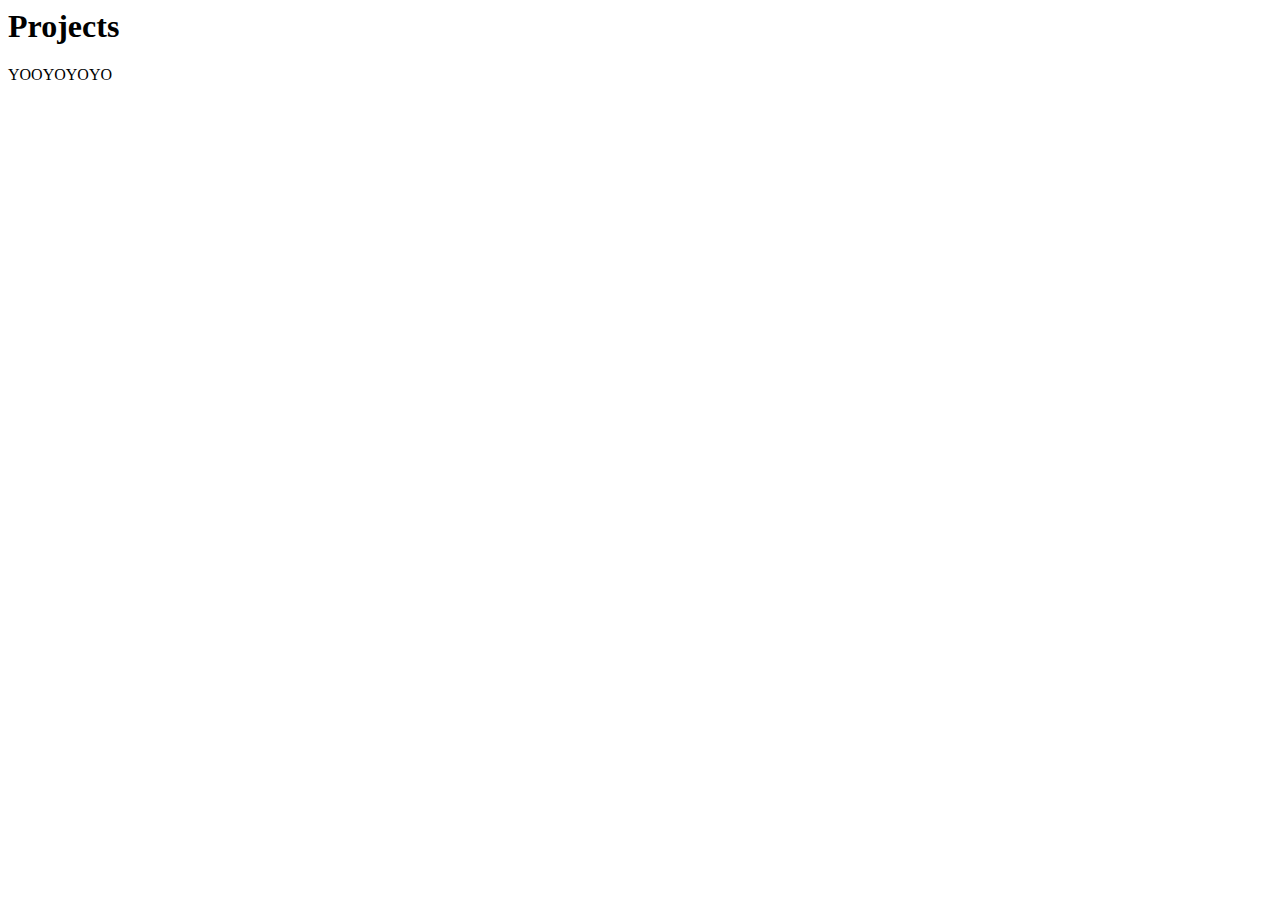
==== index.html @ 09c5aa42 "initial" ====
<html lang="en">
<head>
    <meta charset="UTF-8">
    <meta name="Angela's Home" content="width=device-width, initial-scale=1.0">
    <title>RAWRRRRR</title>
</head>
<body>
    <h1>Projects</h1>
    <p>YOOYOYOYO</p>
</body>
</html>
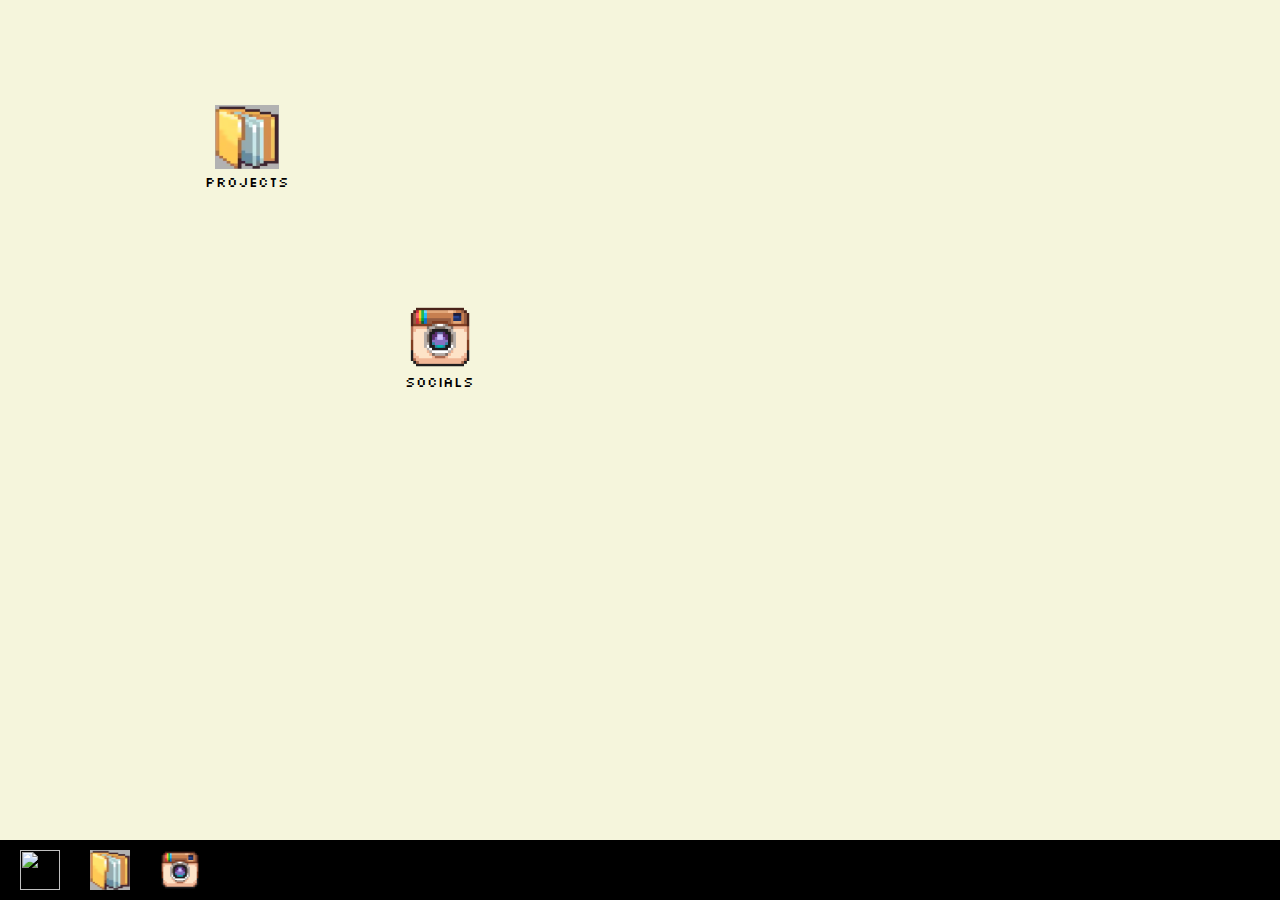
==== commit e36ab80b: "redoing original work" ====
--- a/index.html
+++ b/index.html
@@ -1,11 +1,58 @@
+<!DOCTYPE html>
 <html lang="en">
 <head>
     <meta charset="UTF-8">
-    <meta name="Angela's Home" content="width=device-width, initial-scale=1.0">
-    <title>RAWRRRRR</title>
+    <meta name="viewport" content="width=device-width, initial-scale=1.0">
+    <title>Angela's Home</title>
+    <link rel="stylesheet" href="style.css">
+    <!-- FAVICON -->
+    <link rel="shortcut icon" href="images/webIcon.png" type="image/x-icon" />
+    <!-- FONT LINK -->
+    <link rel="preconnect" href="https://fonts.googleapis.com">
+    <link rel="preconnect" href="https://fonts.gstatic.com" crossorigin>
+    <link href="https://fonts.googleapis.com/css2?family=Silkscreen:wght@400;700&display=swap" rel="stylesheet">
 </head>
 <body>
-    <h1>Projects</h1>
-    <p>YOOYOYOYO</p>
+    <div id="desktop">
+        <div class="icon" style="top: 100px; left: 200px;" onclick="openApp('file-explorer')">
+            <img src="images/fileExplorerIcon.png" alt="File Explorer">
+            <p>Projects</p>
+        </div>
+        <div class="icon" style="top: 300px; left: 400px;" onclick="openApp('instblahagram')">
+            <img src="images/InstagramIcon.png" alt="Instagram">
+            <p>Socials</p>
+        </div>
+        <!-- <div class="icon" ondblclick="openApp('outlook')">
+            <img src="images/outlok.png" alt="Outlook">
+            <p>Contact</p>
+        </div>
+        <div class="icon" ondblclick="openApp('this-pc')">
+            <img src="images/this-pc.png" alt="This PC">
+            <p>About Me</p>
+        </div>
+        <div class="icon" ondblclick="openApp('word')">
+            <img src="images/word.png" alt="Word">
+            <p>Resume</p>
+        </div>
+        <div class="icon" ondblclick="openApp('winrar')">
+            <img src="images/winrar.png" alt="WinRAR">
+            <p>Education</p>
+        </div>
+        <div class="icon" ondblclick="openApp('microsoft-office')">
+            <img src="images/microsoft-office.png" alt="Microsoft Office">
+            <p>Work Experience</p>
+        </div> -->
+    </div>
+
+    <div id="windows-container"></div>
+    
+    <div id="taskbar">
+        <img class="taskbar-icon" id="power-button" src="images/power.png" onclick="closeWebsite()">
+        <img class="taskbar-icon" id="taskbar-file-explorer" src="images/fileExplorerIcon.png" onclick="openApp('file-explorer')">
+        <img class="taskbar-icon" id="taskbar-instagram" src="images/InstagramIcon.png" onclick="openApp('instagram')">
+        
+    </div>
+
+    <script src="main.js"></script>
 </body>
-</html>+</html>
--- a/style.css
+++ b/style.css
@@ -0,0 +1,119 @@
+
+body {
+    margin: 0;
+    padding: 0;
+    background-color: beige;
+    /*background: url('images/temp.jpg') no-repeat center center fixed;*/
+    background-size: cover;
+    font-family: "Silkscreen", serif;
+    font-style: normal;
+}
+
+#desktop {
+    position: relative;
+    width: 100vw;
+    height: 100vh;
+}
+
+.icon {
+    padding: 5px 5px 5px 5px;
+    text-align: center;
+    cursor: pointer;
+    position: absolute;
+}
+
+.icon img {
+    width: 64px;
+    height: 64px;
+}
+
+.icon p {
+    color: black;
+    font-weight: 400;
+    font-size: 14px;
+    margin-top: 0px;
+}
+
+.icon:hover {
+    background-color: rgba(255, 255, 255, 0.6);
+    border-radius: 3px;
+}
+
+#windows-container {
+    position: absolute;
+    top: 0;
+    left: 0;
+    width: 100%;
+    height: 100%;
+}
+
+.window {
+    position: absolute;
+    width: 400px;
+    height: 300px;
+    background: white;
+    border: 2px solid #ccc;
+    box-shadow: 5px 5px 15px rgba(0,0,0,0.5);
+    display: none;
+    resize: both;
+    overflow: auto;
+    border-radius: 5px;
+}
+
+.window-header {
+    background: linear-gradient(to right, #1a73e8, #0b57d0);
+    color: white;
+    padding: 5px;
+    cursor: move;
+    display: flex;
+    justify-content: space-between;
+    border-radius: 5px 5px 0 0;
+}
+
+.window-header button {
+    background: none;
+    border: none;
+    color: white;
+    cursor: pointer;
+    font-size: 16px;
+}
+
+#taskbar {
+    background: black;
+    position: fixed;
+    bottom: 0;
+    width: 100%;
+    height: 50px;
+    display: flex;
+    align-items: center;
+    padding: 5px;
+    border: none;
+    opacity: 1;
+    transition: 0.2s;
+}
+
+.taskbar-icon {
+    padding: 5px 5px 5px 5px;
+    width: 40px;
+    height: 40px;
+    margin: 0 10px;
+    cursor: pointer;
+    background: none;
+    opacity: 1;
+}
+
+.taskbar-icon:hover{
+    background-color: rgba(255, 255, 255, 0.6);
+    border-radius: 3px;
+}
+
+.taskbar-icon.active{
+    background-color: rgba(255, 255, 255, 0.6);
+    border-radius: 3px;
+}
+
+.taskbar-icon.open{
+    background-color: rgba(255, 255, 255, 0.6);
+    border-radius: 3px;
+    border-bottom: 1px solid rgb(41, 41, 255)
+}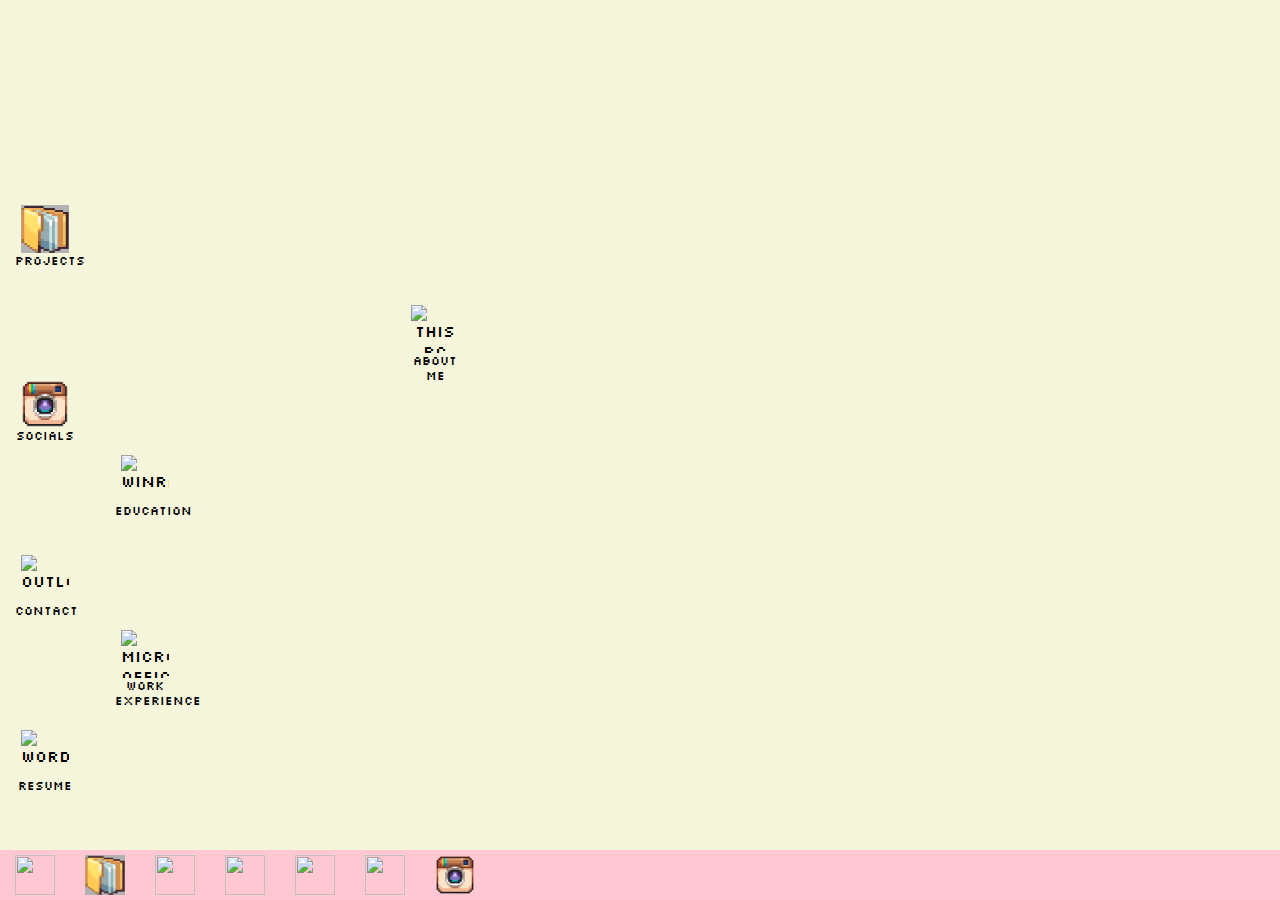
==== commit a3c93e07: "fixed the desktop icon bug!!!" ====
--- a/index.html
+++ b/index.html
@@ -4,7 +4,7 @@
     <meta charset="UTF-8">
     <meta name="viewport" content="width=device-width, initial-scale=1.0">
     <title>Angela's Home</title>
-    <link rel="stylesheet" href="style.css">
+    <link rel="stylesheet" href="styles/main.css">
     <!-- FAVICON -->
     <link rel="shortcut icon" href="images/webIcon.png" type="image/x-icon" />
     <!-- FONT LINK -->
@@ -14,34 +14,35 @@
 </head>
 <body>
     <div id="desktop">
-        <div class="icon" style="top: 100px; left: 200px;" onclick="openApp('file-explorer')">
+        
+        <div class="icon" style="top: 300px; left: 400px;" ondblclick="openApp('this-pc')">
+            <img src="images/this-pc.png" alt="This PC">
+            <p>About Me</p>
+        </div>
+        <div class="icon" style="top: 100px; left: 10px;" ondblclick="openApp('file-explorer')">
             <img src="images/fileExplorerIcon.png" alt="File Explorer">
             <p>Projects</p>
         </div>
-        <div class="icon" style="top: 300px; left: 400px;" onclick="openApp('instblahagram')">
+        <div class="icon" style="top: 190px; left: 10px;" ondblclick="openApp('instagram')">
             <img src="images/InstagramIcon.png" alt="Instagram">
             <p>Socials</p>
         </div>
-        <!-- <div class="icon" ondblclick="openApp('outlook')">
-            <img src="images/outlok.png" alt="Outlook">
+        <div class="icon" style="top: 280px; left: 10px;" ondblclick="openApp('outlook')">
+            <img src="images/OutlookIcon.png" alt="Outlook">
             <p>Contact</p>
         </div>
-        <div class="icon" ondblclick="openApp('this-pc')">
-            <img src="images/this-pc.png" alt="This PC">
-            <p>About Me</p>
-        </div>
-        <div class="icon" ondblclick="openApp('word')">
-            <img src="images/word.png" alt="Word">
+        <div class="icon" style="top: 370px; left: 10px;" ondblclick="openApp('word')">
+            <img src="images/WordIcon.png" alt="Word">
             <p>Resume</p>
         </div>
-        <div class="icon" ondblclick="openApp('winrar')">
-            <img src="images/winrar.png" alt="WinRAR">
+        <div class="icon" style="top: 10px; left: 110px;" ondblclick="openApp('winrar')">
+            <img src="images/winRARIcon.png" alt="WinRAR">
             <p>Education</p>
         </div>
-        <div class="icon" ondblclick="openApp('microsoft-office')">
-            <img src="images/microsoft-office.png" alt="Microsoft Office">
+        <div class="icon" style="top: 100px; left: 110px;" ondblclick="openApp('office')">
+            <img src="images/OfficeIcon.png" alt="Microsoft Office">
             <p>Work Experience</p>
-        </div> -->
+        </div>
     </div>
 
     <div id="windows-container"></div>
@@ -49,6 +50,10 @@
     <div id="taskbar">
         <img class="taskbar-icon" id="power-button" src="images/power.png" onclick="closeWebsite()">
         <img class="taskbar-icon" id="taskbar-file-explorer" src="images/fileExplorerIcon.png" onclick="openApp('file-explorer')">
+        <img class="taskbar-icon" id="taskbar-office" src="images/OfficeIcon.png" onclick="openApp('office')">
+        <img class="taskbar-icon" id="taskbar-word" src="images/WordIcon.png" onclick="openApp('word')">
+        <img class="taskbar-icon" id="taskbar-outlook" src="images/OutlookIcon.png" onclick="openApp('outlook')">
+        <img class="taskbar-icon" id="taskbar-winrar" src="images/winRARIcon.png" onclick="openApp('winrar')">
         <img class="taskbar-icon" id="taskbar-instagram" src="images/InstagramIcon.png" onclick="openApp('instagram')">
         
     </div>
--- a/styles/main.css
+++ b/styles/main.css
@@ -0,0 +1,19 @@
+@import url(desktop.css);
+@import url(windows.css);
+@import url(taskbar.css);
+/* 
+* {
+    user-select: none;
+} */
+
+body {
+    margin: 0;
+    padding: 0;
+    /*background: url('images/temp.jpg') no-repeat center center fixed;*/
+    background-size: cover;
+    font-family: "Silkscreen", serif;
+    font-style: normal;
+    width: 100vw;
+    height: 100vh;
+    overflow: hidden;
+}
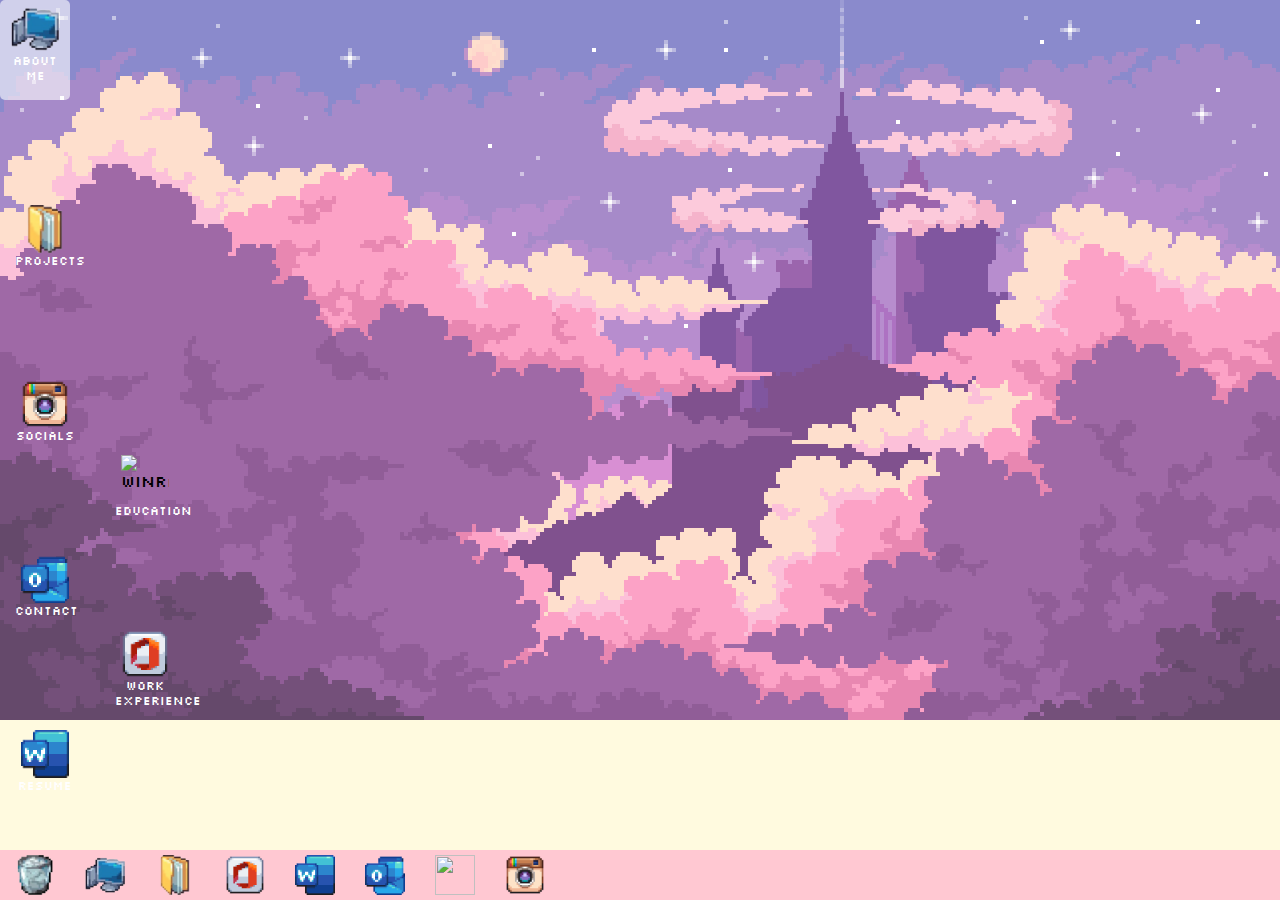
==== commit ade31cca: "added desktop bg and reorganized images" ====
--- a/index.html
+++ b/index.html
@@ -6,41 +6,42 @@
     <title>Angela's Home</title>
     <link rel="stylesheet" href="styles/main.css">
     <!-- FAVICON -->
-    <link rel="shortcut icon" href="images/webIcon.png" type="image/x-icon" />
+    <link rel="shortcut icon" href="images/desktopMisc/webIcon.png" type="image/x-icon" />
     <!-- FONT LINK -->
     <link rel="preconnect" href="https://fonts.googleapis.com">
     <link rel="preconnect" href="https://fonts.gstatic.com" crossorigin>
     <link href="https://fonts.googleapis.com/css2?family=Silkscreen:wght@400;700&display=swap" rel="stylesheet">
 </head>
 <body>
+    
     <div id="desktop">
         
-        <div class="icon" style="top: 300px; left: 400px;" ondblclick="openApp('this-pc')">
-            <img src="images/this-pc.png" alt="This PC">
+        <div class="icon" style="top: 0px; left: 0px;" ondblclick="openApp('this-pc')">
+            <img src="images/icons/thisPcIcon.png" alt="This PC">
             <p>About Me</p>
         </div>
         <div class="icon" style="top: 100px; left: 10px;" ondblclick="openApp('file-explorer')">
-            <img src="images/fileExplorerIcon.png" alt="File Explorer">
+            <img src="images/icons/fileExplorerIcon.png" alt="File Explorer">
             <p>Projects</p>
         </div>
         <div class="icon" style="top: 190px; left: 10px;" ondblclick="openApp('instagram')">
-            <img src="images/InstagramIcon.png" alt="Instagram">
+            <img src="images/icons/InstagramIcon.png" alt="Instagram">
             <p>Socials</p>
         </div>
         <div class="icon" style="top: 280px; left: 10px;" ondblclick="openApp('outlook')">
-            <img src="images/OutlookIcon.png" alt="Outlook">
+            <img src="images/icons/OutlookIcon.png" alt="Outlook">
             <p>Contact</p>
         </div>
         <div class="icon" style="top: 370px; left: 10px;" ondblclick="openApp('word')">
-            <img src="images/WordIcon.png" alt="Word">
+            <img src="images/icons/WordIcon.png" alt="Word">
             <p>Resume</p>
         </div>
         <div class="icon" style="top: 10px; left: 110px;" ondblclick="openApp('winrar')">
-            <img src="images/winRARIcon.png" alt="WinRAR">
+            <img src="images/icons/winRARIcon.png" alt="WinRAR">
             <p>Education</p>
         </div>
         <div class="icon" style="top: 100px; left: 110px;" ondblclick="openApp('office')">
-            <img src="images/OfficeIcon.png" alt="Microsoft Office">
+            <img src="images/icons/OfficeIcon.png" alt="Microsoft Office">
             <p>Work Experience</p>
         </div>
     </div>
@@ -48,13 +49,14 @@
     <div id="windows-container"></div>
     
     <div id="taskbar">
-        <img class="taskbar-icon" id="power-button" src="images/power.png" onclick="closeWebsite()">
-        <img class="taskbar-icon" id="taskbar-file-explorer" src="images/fileExplorerIcon.png" onclick="openApp('file-explorer')">
-        <img class="taskbar-icon" id="taskbar-office" src="images/OfficeIcon.png" onclick="openApp('office')">
-        <img class="taskbar-icon" id="taskbar-word" src="images/WordIcon.png" onclick="openApp('word')">
-        <img class="taskbar-icon" id="taskbar-outlook" src="images/OutlookIcon.png" onclick="openApp('outlook')">
-        <img class="taskbar-icon" id="taskbar-winrar" src="images/winRARIcon.png" onclick="openApp('winrar')">
-        <img class="taskbar-icon" id="taskbar-instagram" src="images/InstagramIcon.png" onclick="openApp('instagram')">
+        <img class="taskbar-icon" id="power-button" src="images/desktopMisc/power.png" onclick="closeWebsite()">
+        <img class="taskbar-icon" id="taskbar-this-pc" src="images/icons/thisPcIcon.png" onclick="openApp('this-pc')">
+        <img class="taskbar-icon" id="taskbar-file-explorer" src="images/icons/fileExplorerIcon.png" onclick="openApp('file-explorer')">
+        <img class="taskbar-icon" id="taskbar-office" src="images/icons/OfficeIcon.png" onclick="openApp('office')">
+        <img class="taskbar-icon" id="taskbar-word" src="images/icons/WordIcon.png" onclick="openApp('word')">
+        <img class="taskbar-icon" id="taskbar-outlook" src="images/icons/OutlookIcon.png" onclick="openApp('outlook')">
+        <img class="taskbar-icon" id="taskbar-winrar" src="images/icons/winRARIcon.png" onclick="openApp('winrar')">
+        <img class="taskbar-icon" id="taskbar-instagram" src="images/icons/InstagramIcon.png" onclick="openApp('instagram')">
         
     </div>
 
--- a/styles/main.css
+++ b/styles/main.css
@@ -9,7 +9,7 @@
 body {
     margin: 0;
     padding: 0;
-    /*background: url('images/temp.jpg') no-repeat center center fixed;*/
+    background-color: rgb(255, 250, 223);
     background-size: cover;
     font-family: "Silkscreen", serif;
     font-style: normal;
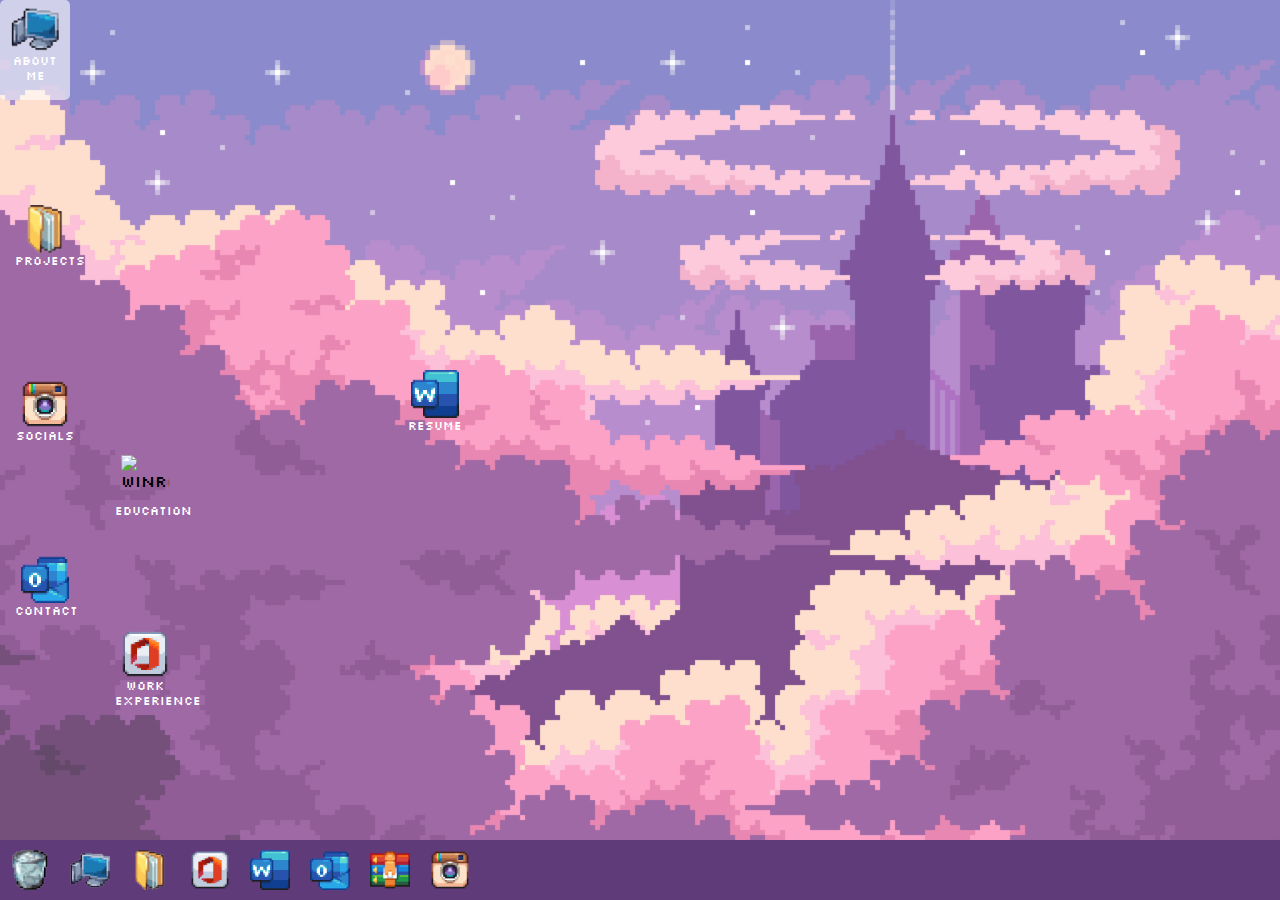
==== commit 995d06c3: "Completed socials page, added resume & education" ====
--- a/index.html
+++ b/index.html
@@ -32,7 +32,7 @@
             <img src="images/icons/OutlookIcon.png" alt="Outlook">
             <p>Contact</p>
         </div>
-        <div class="icon" style="top: 370px; left: 10px;" ondblclick="openApp('word')">
+        <div class="icon" style="top: 10px; left: 400px;" ondblclick="openApp('word')">
             <img src="images/icons/WordIcon.png" alt="Word">
             <p>Resume</p>
         </div>
@@ -55,11 +55,11 @@
         <img class="taskbar-icon" id="taskbar-office" src="images/icons/OfficeIcon.png" onclick="openApp('office')">
         <img class="taskbar-icon" id="taskbar-word" src="images/icons/WordIcon.png" onclick="openApp('word')">
         <img class="taskbar-icon" id="taskbar-outlook" src="images/icons/OutlookIcon.png" onclick="openApp('outlook')">
-        <img class="taskbar-icon" id="taskbar-winrar" src="images/icons/winRARIcon.png" onclick="openApp('winrar')">
+        <img class="taskbar-icon" id="taskbar-winrar" src="images/icons/WinRARIcon.png" onclick="openApp('winrar')">
         <img class="taskbar-icon" id="taskbar-instagram" src="images/icons/InstagramIcon.png" onclick="openApp('instagram')">
         
     </div>
-
+    
     <script src="main.js"></script>
 </body>
 </html>
--- a/styles/main.css
+++ b/styles/main.css
@@ -1,6 +1,9 @@
 @import url(desktop.css);
 @import url(windows.css);
 @import url(taskbar.css);
+@import url(socialLinks.css);
+@import url(resume.css);
+@import url(education.css);
 /* 
 * {
     user-select: none;
